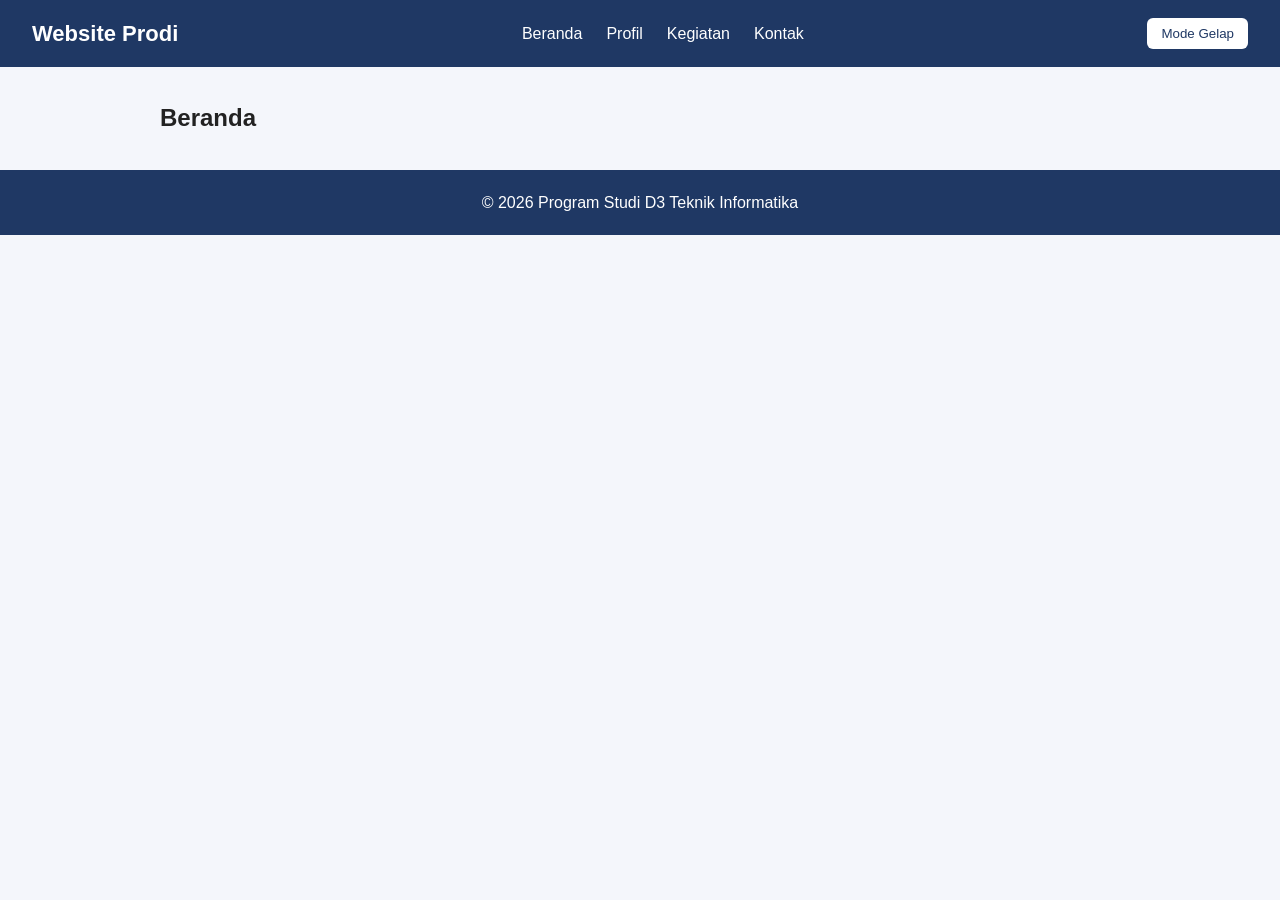
==== index.html @ 25134a47 "Membuat Kerangka Project 4 Halaman" ====
<!doctype html>
<html lang="id">
  <head>
    <meta charset="UTF-8" />
    <meta name="viewport" content="width=device-width, initial-scale=1.0" />
    <title>Beranda | Website Prodi</title>
    <link rel="stylesheet" href="css/style.css" />
  </head>

  <body>
    <!-- Navbar -->
    <header class="navbar">
      <h1 class="logo">Website Prodi</h1>

      <nav>
        <ul class="menu">
          <li><a href="index.html">Beranda</a></li>
          <li><a href="profil.html">Profil</a></li>
          <li><a href="kegiatan.html">Kegiatan</a></li>
          <li><a href="kontak.html">Kontak</a></li>
        </ul>
      </nav>

      <button id="tombol-tema" type="button">Mode Gelap</button>
    </header>

    <!-- Konten utama -->
    <main>
      <h2>Beranda</h2>
      <!-- Isi halaman dikerjakan oleh anggota yang bertugas -->
    </main>

    <!-- Footer -->
    <footer>
      <p>&copy; 2026 Program Studi D3 Teknik Informatika</p>
    </footer>

    <!-- JavaScript -->
    <script src="js/script.js"></script>
  </body>
</html>
---- css/style.css ----
* {
  margin: 0;
  padding: 0;
  box-sizing: border-box;
}

body {
  font-family: Arial, sans-serif;
  color: #222;
  background-color: #f4f6fb;
  line-height: 1.6;
}

/* ===== BAGIAN UMUM (Ketua) ===== */
.navbar {
  display: flex;
  justify-content: space-between;
  align-items: center;
  flex-wrap: wrap;
  gap: 12px;
  padding: 16px 32px;
  background-color: #1f3864;
  color: white;
}

.logo {
  font-size: 22px;
}

.menu {
  display: flex;
  gap: 24px;
  list-style: none;
}

.menu a {
  color: white;
  text-decoration: none;
}

.menu a:hover {
  text-decoration: underline;
}

#tombol-tema {
  padding: 8px 14px;
  border: none;
  border-radius: 6px;
  background-color: white;
  color: #1f3864;
  cursor: pointer;
}

main {
  max-width: 1000px;
  margin: 0 auto;
  padding: 32px 20px;
}

.grid-card {
  display: grid;
  grid-template-columns: repeat(auto-fit, minmax(240px, 1fr));
  gap: 20px;
}

.card {
  background-color: white;
  border: 1px solid #ccc;
  border-radius: 8px;
  padding: 20px;
}

.card img {
  width: 100%;
  border-radius: 6px;
  margin-bottom: 10px;
}

footer {
  padding: 20px 32px;
  text-align: center;
  background-color: #1f3864;
  color: white;
}

/* Mode gelap (dipasang oleh JavaScript) */
body.gelap {
  background-color: #121826;
  color: #e8e8e8;
}

body.gelap .card {
  background-color: #1c2538;
  border-color: #33415c;
}

/* Responsive */
@media (max-width: 600px) {
  .navbar {
    flex-direction: column;
  }

  .menu {
    gap: 14px;
  }
}
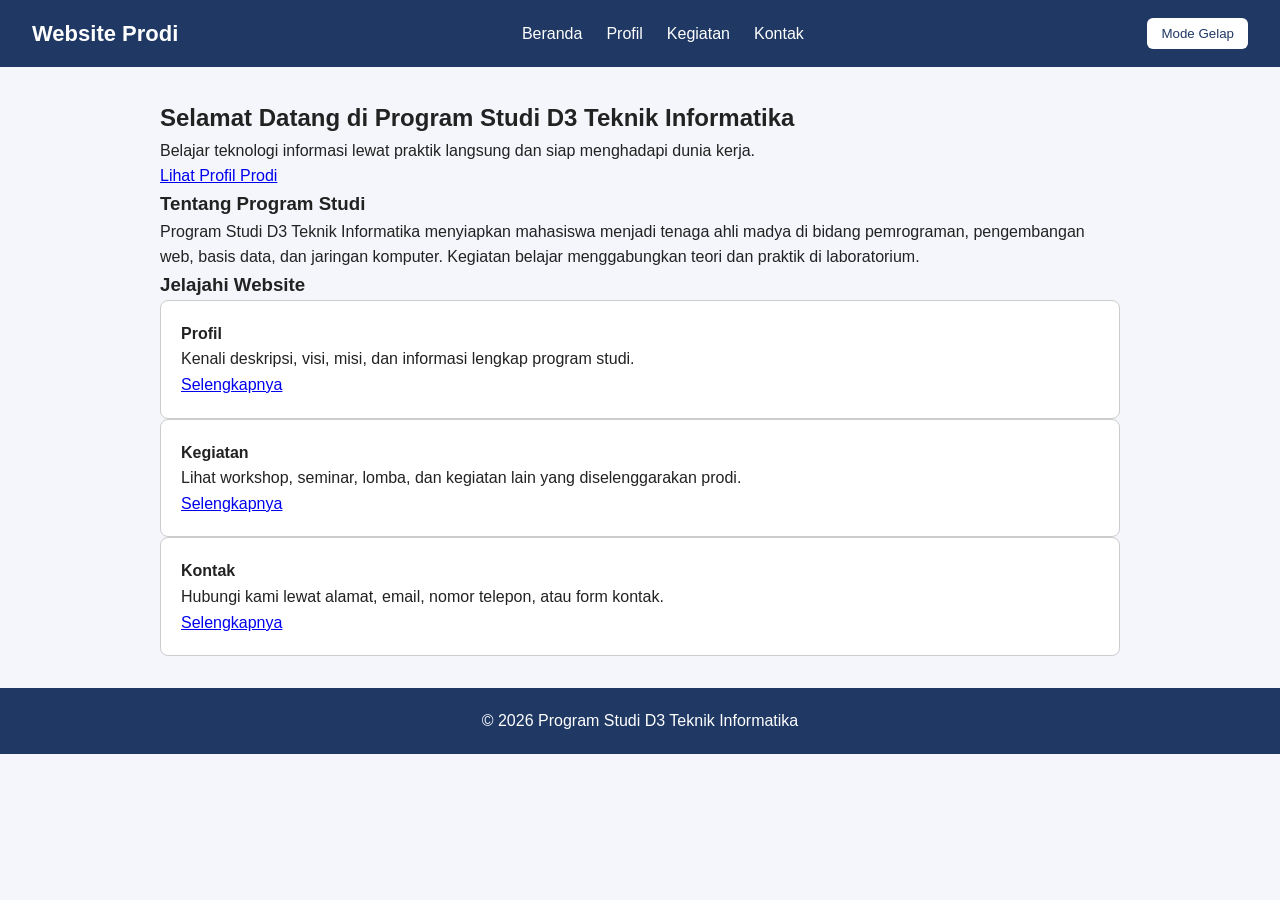
==== commit 696957ff: "Membuat struktur halaman beranda" ====
--- a/index.html
+++ b/index.html
@@ -26,8 +26,65 @@
 
     <!-- Konten utama -->
     <main>
-      <h2>Beranda</h2>
-      <!-- Isi halaman dikerjakan oleh anggota yang bertugas -->
+      <!-- Hero / banner -->
+      <section class="hero">
+        <h2>Selamat Datang di Program Studi D3 Teknik Informatika</h2>
+        <p>
+          Belajar teknologi informasi lewat praktik langsung dan siap
+          menghadapi dunia kerja.
+        </p>
+        <a class="tombol" href="profil.html">Lihat Profil Prodi</a>
+      </section>
+
+      <!-- Informasi singkat -->
+      <section class="info-singkat">
+        <h3>Tentang Program Studi</h3>
+        <p>
+          Program Studi D3 Teknik Informatika menyiapkan mahasiswa menjadi
+          tenaga ahli madya di bidang pemrograman, pengembangan web, basis
+          data, dan jaringan komputer. Kegiatan belajar menggabungkan teori
+          dan praktik di laboratorium.
+        </p>
+      </section>
+
+      <!-- Card -->
+      <section class="beranda-card">
+        <h3>Jelajahi Website</h3>
+        <div class="card-container">
+          <article class="card">
+            <div class="card-isi">
+              <h4>Profil</h4>
+              <p>
+                Kenali deskripsi, visi, misi, dan informasi lengkap program
+                studi.
+              </p>
+              <a href="profil.html">Selengkapnya</a>
+            </div>
+          </article>
+
+          <article class="card">
+            <div class="card-isi">
+              <h4>Kegiatan</h4>
+              <p>
+                Lihat workshop, seminar, lomba, dan kegiatan lain yang
+                diselenggarakan prodi.
+              </p>
+              <a href="kegiatan.html">Selengkapnya</a>
+            </div>
+          </article>
+
+          <article class="card">
+            <div class="card-isi">
+              <h4>Kontak</h4>
+              <p>
+                Hubungi kami lewat alamat, email, nomor telepon, atau form
+                kontak.
+              </p>
+              <a href="kontak.html">Selengkapnya</a>
+            </div>
+          </article>
+        </div>
+      </section>
     </main>
 
     <!-- Footer -->
@@ -38,4 +95,4 @@
     <!-- JavaScript -->
     <script src="js/script.js"></script>
   </body>
-</html>
+</html>
